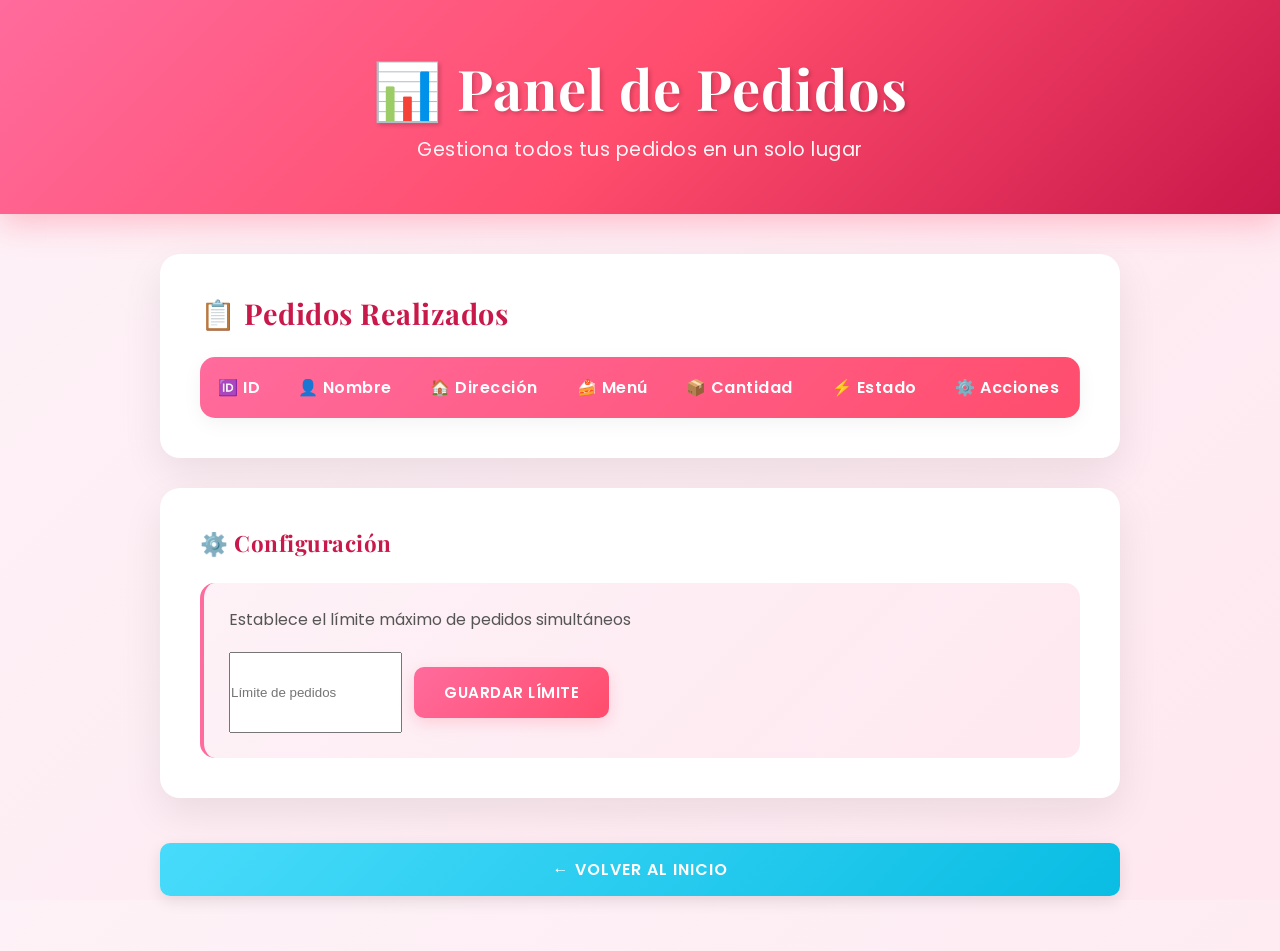
==== pages/admin.html @ cff60435 "Update admin.html" ====
<!DOCTYPE html>
<html lang="es">
<head>
    <meta charset="UTF-8">
    <meta name="viewport" content="width=device-width, initial-scale=1.0">
    <title>Panel de Pedidos</title>
    <link rel="preconnect" href="https://fonts.googleapis.com">
    <link rel="preconnect" href="https://fonts.gstatic.com" crossorigin>
    <link rel="icon" href="https://images.vexels.com/media/users/3/224166/isolated/preview/3df01541f7c3310be04550b27643cce6-logo-de-postre-de-chocolate.png" type="image/png">
    <link href="https://fonts.googleapis.com/css2?family=Playfair+Display:wght@700&family=Poppins:wght@400;600&display=swap" rel="stylesheet">
    <link rel="stylesheet" href="../css/styles.css">
</head>
<body class="admin-body">

    <header>
        <h1>📊 Panel de Pedidos</h1>
        <p>Gestiona todos tus pedidos en un solo lugar</p>
    </header>

    <main class="admin-main">
        <div class="admin-container">
            <!-- SECCIÓN DE TABLA -->
            <section class="admin-section">
                <h2>📋 Pedidos Realizados</h2>
                <div class="table-wrapper">
                    <table class="table-modern" id="tablaPedidos">
                        <thead>
                            <tr>
                                <th>🆔 ID</th>
                                <th>👤 Nombre</th>
                                <th>🏠 Dirección</th>
                                <th>🍰 Menú</th>
                                <th>📦 Cantidad</th>
                                <th>⚡ Estado</th>
                                <th>⚙️ Acciones</th>
                            </tr>
                        </thead>
                        <tbody>
                        </tbody>
                    </table>
                </div>
            </section>

            <!-- SECCIÓN DE LÍMITE -->
            <section class="admin-section">
                <h3>⚙️ Configuración</h3>
                <div class="limit-box">
                    <p>Establece el límite máximo de pedidos simultáneos</p>
                    <div class="limit-form">
                        <input type="number" id="limite" placeholder="Límite de pedidos">
                        <button onclick="guardarLimite()" class="btn-limite">Guardar límite</button>
                    </div>
                </div>
            </section>

            <!-- BOTÓN SALIR -->
            <div class="button-group">
                <a href="../index.html">
                    <button class="btn-secondary" style="width: 100%;">← Volver al inicio</button>
                </a>
            </div>
        </div>

    </main>

    <script src="../Js/admin.js"></script>

</body>
</html>
---- css/styles.css ----
* {
    margin: 0;
    padding: 0;
    box-sizing: border-box;
}

html {
    height: 100%;
}

body {
    font-family: 'Poppins', sans-serif;
    background: linear-gradient(135deg, #fdf2f7 0%, #ffe8f0 100%);
    display: flex;
    flex-direction: column;
    min-height: 100%;
    color: #333;
}

/* HEADER */
header {
    background: linear-gradient(135deg, #ff6b9d 0%, #ff4d6d 50%, #c9184a 100%);
    color: white;
    padding: 50px 20px;
    text-align: center;
    box-shadow: 0 10px 30px rgba(255, 77, 109, 0.3);
}

header h1 {
    font-family: 'Playfair Display', serif;
    font-size: 3.5rem;
    margin-bottom: 10px;
    text-shadow: 2px 2px 4px rgba(0, 0, 0, 0.2);
    letter-spacing: 1px;
}

header p {
    font-size: 1.2rem;
    font-weight: 400;
    opacity: 0.95;
    letter-spacing: 0.5px;
}

/* MAIN CONTENT */
main {
    display: flex;
    justify-content: center;
    gap: 40px;
    flex-wrap: wrap;
    align-items: stretch;
    flex: 1;
    padding: 60px 20px;
    max-width: 1000px;
    margin: 0 auto;
    width: 100%;
}

/* TARJETAS */
.card {
    background: white;
    border-radius: 20px;
    padding: 40px 30px;
    flex: 1;
    min-width: 280px;
    max-width: 380px;
    box-shadow: 0 15px 40px rgba(0, 0, 0, 0.08);
    transition: all 0.4s ease;
    border-top: 4px solid #ff6b9d;
    display: flex;
    flex-direction: column;
    justify-content: space-between;
}

.card:hover {
    transform: translateY(-10px);
    box-shadow: 0 25px 50px rgba(255, 77, 109, 0.2);
}

.card h2,
.card h3 {
    font-family: 'Playfair Display', serif;
    font-size: 1.8rem;
    color: #c9184a;
    margin-bottom: 15px;
    letter-spacing: 0.5px;
}

.card p {
    color: #666;
    font-size: 1rem;
    margin-bottom: 25px;
    line-height: 1.6;
}

/* BOTONES */
button {
    padding: 14px 30px;
    margin: 15px 0;
    border: none;
    border-radius: 10px;
    cursor: pointer;
    font-family: 'Poppins', sans-serif;
    font-size: 1rem;
    font-weight: 600;
    transition: all 0.3s ease;
    text-transform: uppercase;
    letter-spacing: 1px;
    box-shadow: 0 5px 15px rgba(0, 0, 0, 0.1);
}

a {
    text-decoration: none;
    display: inline-block;
    width: 100%;
}

.btn-primary {
    background: linear-gradient(135deg, #ff6b9d 0%, #ff4d6d 100%);
    color: white;
    width: 100%;
}

.btn-primary:hover {
    background: linear-gradient(135deg, #ff4d6d 0%, #c9184a 100%);
    transform: translateY(-3px);
    box-shadow: 0 8px 20px rgba(255, 77, 109, 0.4);
}

.btn-primary:active {
    transform: translateY(-1px);
}

.btn-secondary {
    background: linear-gradient(135deg, #48dbfb 0%, #0abde3 100%);
    color: white;
    width: 100%;
}

.btn-secondary:hover {
    background: linear-gradient(135deg, #0abde3 0%, #059ae0 100%);
    transform: translateY(-3px);
    box-shadow: 0 8px 20px rgba(10, 189, 227, 0.4);
}

.btn-secondary:active {
    transform: translateY(-1px);
}

/* FOOTER */
footer {
    background: linear-gradient(135deg, #ff6b9d 0%, #ff4d6d 50%, #c9184a 100%);
    color: white;
    padding: 30px 20px;
    text-align: center;
    margin-top: auto;
    box-shadow: 0 -10px 30px rgba(255, 77, 109, 0.2);
    font-size: 1rem;
    font-weight: 500;
}

footer p {
    letter-spacing: 0.5px;
}

/* RESPONSIVE */
@media (max-width: 768px) {
    main {
        padding: 40px 20px;
        gap: 30px;
    }

    .card {
        max-width: 100%;
    }

    header h1 {
        font-size: 2.5rem;
    }

    header p {
        font-size: 1rem;
    }

    .card h2,
    .card h3 {
        font-size: 1.5rem;
    }
}

/* FORMULARIOS */
.form-container {
    background: white;
    border-radius: 20px;
    padding: 50px 40px;
    max-width: 500px;
    width: 100%;
    box-shadow: 0 15px 40px rgba(0, 0, 0, 0.08);
    margin: 0 auto;
}

.form-modern {
    display: flex;
    flex-direction: column;
    gap: 25px;
}

.form-group {
    display: flex;
    flex-direction: column;
    gap: 8px;
}

.form-group label {
    font-family: 'Playfair Display', serif;
    font-size: 1.1rem;
    color: #c9184a;
    font-weight: 600;
    letter-spacing: 0.5px;
}

.form-group input {
    padding: 14px 18px;
    border: 2px solid #f0f0f0;
    border-radius: 10px;
    font-family: 'Poppins', sans-serif;
    font-size: 1rem;
    transition: all 0.3s ease;
    background-color: #fafafa;
    color: #333;
}

.form-group input::placeholder {
    color: #bbb;
    font-style: italic;
}

.form-group input:focus {
    outline: none;
    border-color: #ff6b9d;
    background-color: #fff;
    box-shadow: 0 0 0 3px rgba(255, 107, 157, 0.1);
    transform: translateY(-2px);
}

.form-group input:hover {
    border-color: #ff8fab;
    background-color: #fff;
}

.btn-submit {
    background: linear-gradient(135deg, #ff6b9d 0%, #ff4d6d 100%);
    color: white;
    width: 100%;
    padding: 16px 30px;
    margin-top: 10px;
}

.btn-submit:hover {
    background: linear-gradient(135deg, #ff4d6d 0%, #c9184a 100%);
    transform: translateY(-3px);
    box-shadow: 0 10px 25px rgba(255, 77, 109, 0.4);
}

.btn-submit:active {
    transform: translateY(-1px);
}

.link-volver {
    margin-top: 15px;
}

.mensaje {
    text-align: center;
    padding: 15px;
    margin-top: 20px;
    border-radius: 10px;
    font-weight: 500;
    display: none;
}

.mensaje.success {
    background-color: #d4edda;
    color: #155724;
    border: 1px solid #c3e6cb;
    display: block;
}

.mensaje.error {
    background-color: #f8d7da;
    color: #721c24;
    border: 1px solid #f5c6cb;
    display: block;
}

@media (max-width: 480px) {
    header h1 {
        font-size: 2rem;
    }

    header {
        padding: 30px 15px;
    }

    main {
        padding: 30px 15px;
    }

    .card {
        padding: 30px 20px;
    }

    .form-container {
        padding: 30px 20px;
    }

    .form-group label {
        font-size: 1rem;
    }

    .form-group input {
        padding: 12px 15px;
        font-size: 16px;
    }
}

/* PANEL ADMIN */
.admin-body {
    font-family: 'Poppins', sans-serif;
    background: linear-gradient(135deg, #fdf2f7 0%, #ffe8f0 100%);
    display: flex;
    flex-direction: column;
    min-height: 100%;
    color: #333;
}

.admin-main {
    flex: 1;
    padding: 40px 20px;
}

.admin-container {
    max-width: 1200px;
    margin: 0 auto;
    width: 100%;
}

.admin-section {
    background: white;
    border-radius: 20px;
    padding: 40px;
    margin-bottom: 30px;
    box-shadow: 0 15px 40px rgba(0, 0, 0, 0.08);
    animation: slideIn 0.5s ease;
}

@keyframes slideIn {
    from {
        opacity: 0;
        transform: translateY(20px);
    }
    to {
        opacity: 1;
        transform: translateY(0);
    }
}

.admin-section h2,
.admin-section h3 {
    font-family: 'Playfair Display', serif;
    color: #c9184a;
    margin-bottom: 25px;
    font-size: 1.8rem;
    letter-spacing: 0.5px;
}

.admin-section h3 {
    font-size: 1.4rem;
}

/* TABLA MODERNA */
.table-wrapper {
    overflow-x: auto;
    border-radius: 15px;
    box-shadow: 0 5px 20px rgba(0, 0, 0, 0.05);
}

.table-modern {
    width: 100%;
    border-collapse: collapse;
    font-family: 'Poppins', sans-serif;
}

.table-modern thead {
    background: linear-gradient(135deg, #ff6b9d 0%, #ff4d6d 100%);
    color: white;
}

.table-modern th {
    padding: 18px;
    text-align: left;
    font-weight: 600;
    letter-spacing: 0.5px;
    border: none;
}

.table-modern td {
    padding: 16px 18px;
    border-bottom: 1px solid #f0f0f0;
    color: #333;
    font-size: 0.95rem;
}

.table-modern tbody tr {
    transition: all 0.3s ease;
}

.table-modern tbody tr:hover {
    background-color: #fff5f7;
    box-shadow: inset 0 0 0 3px rgba(255, 107, 157, 0.1);
}

.table-modern tbody tr:last-child td {
    border-bottom: none;
}

.table-modern tbody tr td:first-child {
    font-weight: 600;
    color: #ff6b9d;
}

/* CONFIGURACIÓN DE LÍMITE */
.limit-box {
    background: linear-gradient(135deg, #fdf2f7 0%, #ffe8f0 100%);
    padding: 25px;
    border-radius: 15px;
    border-left: 4px solid #ff6b9d;
}

.limit-box p {
    color: #555;
    margin-bottom: 20px;
    font-size: 1rem;
    line-height: 1.5;
}

.limit-form {
    display: flex;
    gap: 12px;
    flex-wrap: wrap;
}

.input-limite {
    flex: 1;
    min-width: 150px;
    padding: 14px 18px;
    border: 2px solid #f0f0f0;
    border-radius: 10px;
    font-family: 'Poppins', sans-serif;
    font-size: 1rem;
    transition: all 0.3s ease;
    background-color: white;
    color: #333;
}

.input-limite::placeholder {
    color: #bbb;
    font-style: italic;
}

.input-limite:focus {
    outline: none;
    border-color: #ff6b9d;
    box-shadow: 0 0 0 3px rgba(255, 107, 157, 0.1);
    transform: translateY(-2px);
}

.input-limite:hover {
    border-color: #ff8fab;
    background-color: #fafafa;
}

.btn-limite {
    background: linear-gradient(135deg, #ff6b9d 0%, #ff4d6d 100%);
    color: white;
    padding: 14px 30px;
    border: none;
    border-radius: 10px;
    font-family: 'Poppins', sans-serif;
    font-weight: 600;
    font-size: 0.95rem;
    cursor: pointer;
    transition: all 0.3s ease;
    box-shadow: 0 5px 15px rgba(255, 77, 109, 0.2);
    text-transform: uppercase;
    letter-spacing: 0.5px;
    white-space: nowrap;
}

.btn-limite:hover {
    background: linear-gradient(135deg, #ff4d6d 0%, #c9184a 100%);
    transform: translateY(-3px);
    box-shadow: 0 8px 20px rgba(255, 77, 109, 0.4);
}

.btn-limite:active {
    transform: translateY(-1px);
}

.button-group {
    margin-top: 20px;
    display: flex;
    gap: 15px;
}

/* RESPONSIVE ADMIN */
@media (max-width: 768px) {
    .admin-section {
        padding: 25px;
    }

    .admin-section h2,
    .admin-section h3 {
        font-size: 1.4rem;
    }

    .table-modern th,
    .table-modern td {
        padding: 12px;
        font-size: 0.85rem;
    }

    .columnna-acciones {
        flex-direction: column;
        gap: 5px;
    }

    .select-estado,
    .btn-eliminar {
        font-size: 0.75rem;
        padding: 6px 8px;
    }

    .limit-form {
        flex-direction: column;
    }

    .input-limite {
        min-width: auto;
    }
}

@media (max-width: 480px) {
    .admin-main {
        padding: 20px 10px;
    }

    .admin-section {
        padding: 20px 15px;
        margin-bottom: 20px;
    }

    .admin-section h2,
    .admin-section h3 {
        font-size: 1.2rem;
    }

    .table-modern th,
    .table-modern td {
        padding: 10px 8px;
        font-size: 0.75rem;
    }

    .table-modern th {
        font-size: 0.8rem;
    }

    .btn-limite {
        padding: 12px 20px;
        font-size: 0.85rem;
    }

    .columna-acciones {
        gap: 5px;
    }

    .select-estado {
        flex: 1;
        min-width: 80px;
        font-size: 0.7rem;
        padding: 6px 8px;
    }

    .btn-eliminar {
        font-size: 0.85rem;
        padding: 6px 8px;
    }
}

/* ESTADOS DE PEDIDOS */
.estado-pendiente {
    background-color: #fff3cd;
    color: #856404;
    padding: 8px 12px;
    border-radius: 8px;
    font-weight: 600;
    display: inline-block;
    border: 1px solid #ffeeba;
}

.estado-en-preparación {
    background-color: #cfe2ff;
    color: #084298;
    padding: 8px 12px;
    border-radius: 8px;
    font-weight: 600;
    display: inline-block;
    border: 1px solid #b6d4fe;
}

.estado-completado {
    background-color: #d1e7dd;
    color: #0f5132;
    padding: 8px 12px;
    border-radius: 8px;
    font-weight: 600;
    display: inline-block;
    border: 1px solid #badbcc;
}

.estado-cancelado {
    background-color: #f8d7da;
    color: #842029;
    padding: 8px 12px;
    border-radius: 8px;
    font-weight: 600;
    display: inline-block;
    border: 1px solid #f5c2c7;
}

.estado-preparado-sin-pagar {
    background-color: #cfe2ff;
    color: #084298;
    padding: 8px 12px;
    border-radius: 8px;
    font-weight: 600;
    display: inline-block;
    border: 1px solid #b6d4fe;
}

.estado-preparado-y-pagado {
    background-color: #d1e7dd;
    color: #0f5132;
    padding: 8px 12px;
    border-radius: 8px;
    font-weight: 600;
    display: inline-block;
    border: 1px solid #badbcc;
}

.estado-pendiente-de-pagar {
    background-color: #fff3cd;
    color: #856404;
    padding: 8px 12px;
    border-radius: 8px;
    font-weight: 600;
    display: inline-block;
    border: 1px solid #ffeeba;
}

.estado-entregado {
    background-color: #d1e7dd;
    color: #0f5132;
    padding: 8px 12px;
    border-radius: 8px;
    font-weight: 600;
    display: inline-block;
    border: 1px solid #badbcc;
}

/* COLUMNA DE ACCIONES */
.columna-acciones {
    display: flex;
    gap: 10px;
    align-items: center;
    justify-content: center;
}

.select-estado {
    padding: 8px 12px;
    border: 2px solid #ff6b9d;
    border-radius: 8px;
    background-color: white;
    color: #333;
    font-family: 'Poppins', sans-serif;
    font-size: 0.85rem;
    cursor: pointer;
    transition: all 0.3s ease;
}

.select-estado:hover {
    background-color: #fff5f7;
    border-color: #ff4d6d;
}

.select-estado:focus {
    outline: none;
    box-shadow: 0 0 0 3px rgba(255, 107, 157, 0.2);
}

.btn-eliminar {
    padding: 8px 12px;
    background-color: #f8d7da;
    color: #842029;
    border: 2px solid #f5c2c7;
    border-radius: 8px;
    font-size: 1rem;
    cursor: pointer;
    transition: all 0.3s ease;
}

.btn-eliminar:hover {
    background-color: #f5c6cb;
    border-color: #f1b0b7;
    transform: scale(1.1);
}

.btn-eliminar:active {
    transform: scale(0.95);
}

/* NOTIFICACIONES */
.notificacion {
    position: fixed;
    top: 20px;
    right: 20px;
    padding: 16px 24px;
    border-radius: 10px;
    font-family: 'Poppins', sans-serif;
    font-weight: 600;
    box-shadow: 0 10px 30px rgba(0, 0, 0, 0.2);
    animation: slideInRight 0.4s ease;
    z-index: 9999;
    transition: opacity 0.3s ease;
}

@keyframes slideInRight {
    from {
        transform: translateX(400px);
        opacity: 0;
    }
    to {
        transform: translateX(0);
        opacity: 1;
    }
}

.notificacion-success {
    background-color: #d4edda;
    color: #155724;
    border: 2px solid #c3e6cb;
}

.notificacion-error {
    background-color: #f8d7da;
    color: #721c24;
    border: 2px solid #f5c6cb;
}

/* CONTADOR DE PEDIDOS */
.contador-pedidos {
    background-color: #f9fafb;
    padding: 20px;
    border-radius: 15px;
    border-left: 4px solid #ff6b9d;
    margin-bottom: 20px;
}
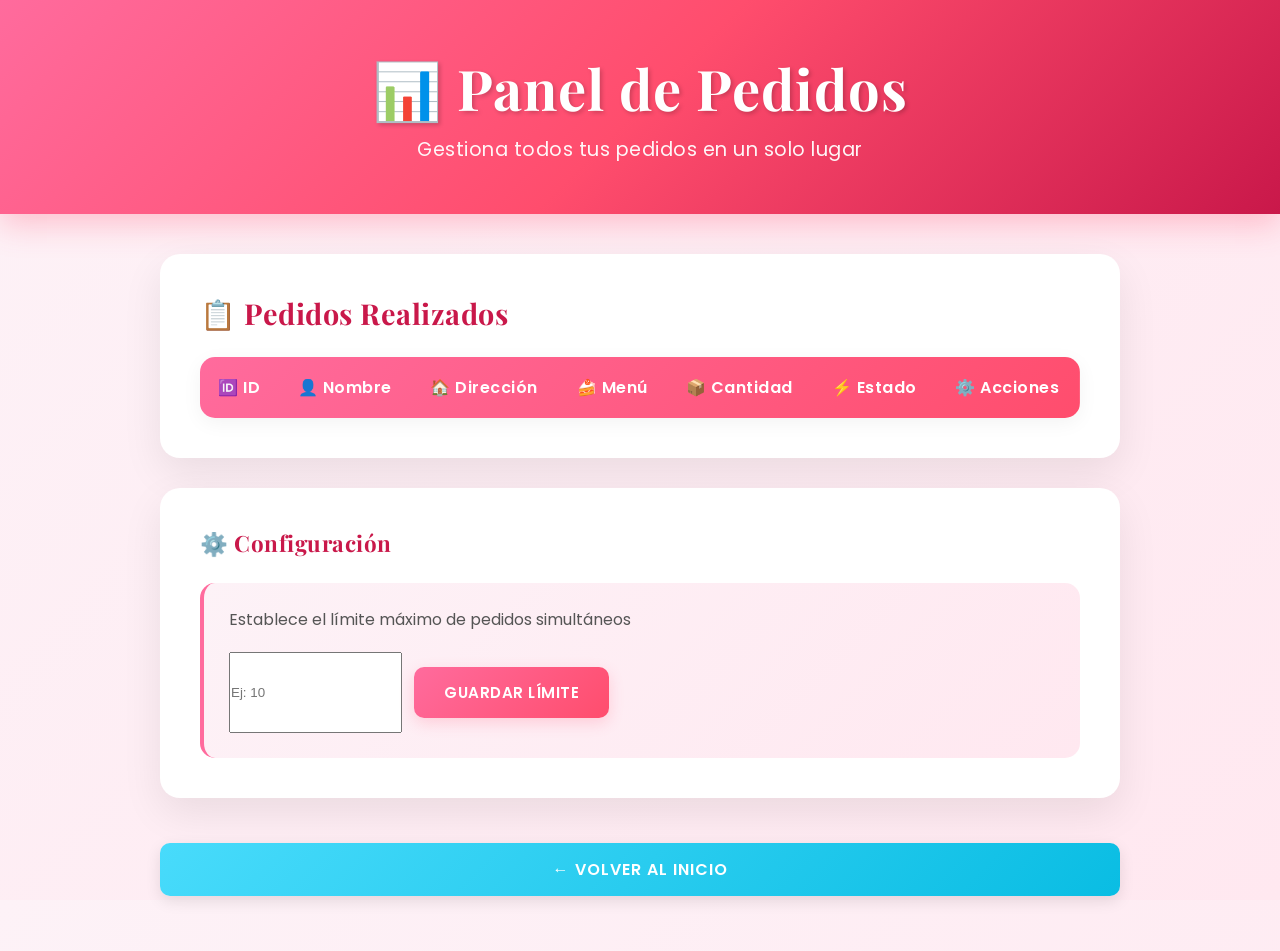
==== commit 4c0a8c49: "Update admin.html" ====
--- a/pages/admin.html
+++ b/pages/admin.html
@@ -47,7 +47,7 @@
                 <div class="limit-box">
                     <p>Establece el límite máximo de pedidos simultáneos</p>
                     <div class="limit-form">
-                        <input type="number" id="limite" placeholder="Límite de pedidos">
+                        <input type="number" id="limite" class="limite-input" placeholder="Ej: 10">
                         <button onclick="guardarLimite()" class="btn-limite">Guardar límite</button>
                     </div>
                 </div>
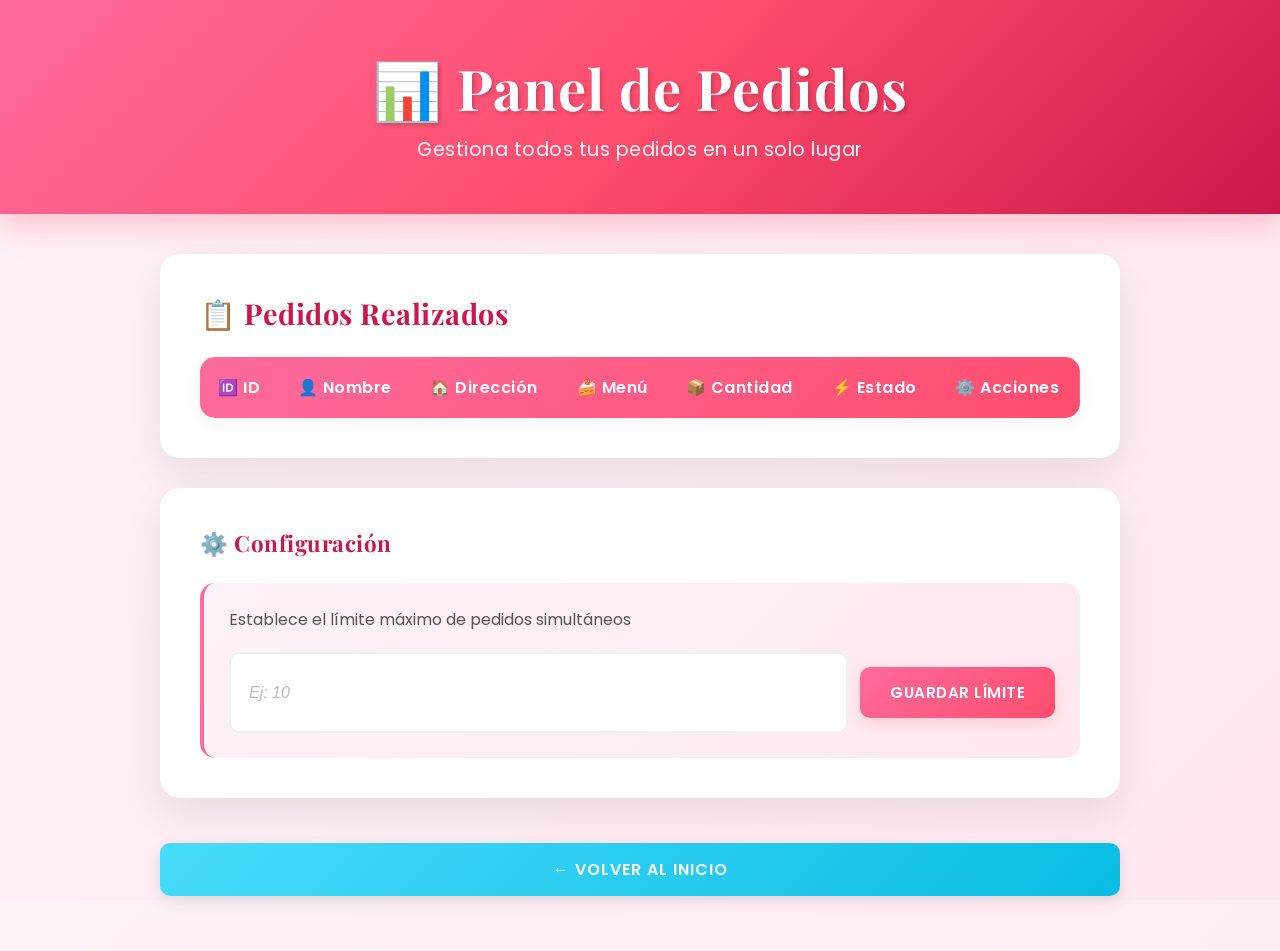
==== commit 64534baa: "Update admin.html" ====
--- a/pages/admin.html
+++ b/pages/admin.html
@@ -47,7 +47,7 @@
                 <div class="limit-box">
                     <p>Establece el límite máximo de pedidos simultáneos</p>
                     <div class="limit-form">
-                        <input type="number" id="limite" class="limite-input" placeholder="Ej: 10">
+                        <input type="number" id="limite" class="input-limite" placeholder="Ej: 10">
                         <button onclick="guardarLimite()" class="btn-limite">Guardar límite</button>
                     </div>
                 </div>
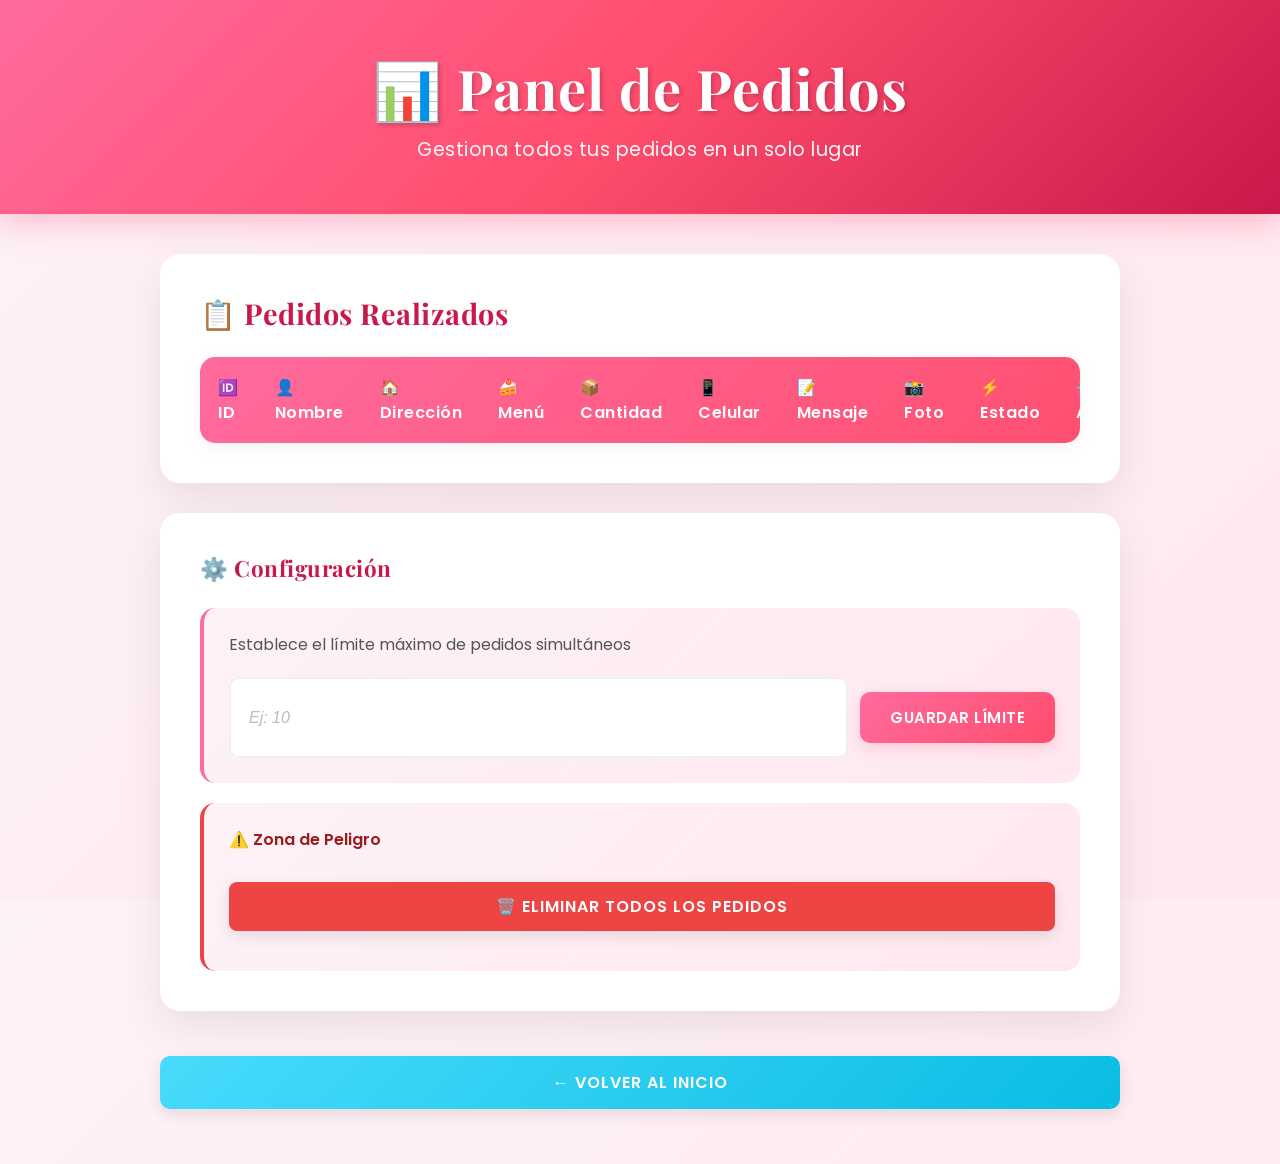
==== commit 24967f92: "Imagen, numero y descripcion" ====
--- a/pages/admin.html
+++ b/pages/admin.html
@@ -31,6 +31,9 @@
                                 <th>🏠 Dirección</th>
                                 <th>🍰 Menú</th>
                                 <th>📦 Cantidad</th>
+                                <th>📱 Celular</th>
+                                <th>📝 Mensaje</th>
+                                <th>📸 Foto</th>
                                 <th>⚡ Estado</th>
                                 <th>⚙️ Acciones</th>
                             </tr>
@@ -51,6 +54,11 @@
                         <button onclick="guardarLimite()" class="btn-limite">Guardar límite</button>
                     </div>
                 </div>
+                
+                <div class="limit-box" style="margin-top: 20px; border-color: #ef4444; background-color: #fef2f2;">
+                    <p style="color: #991b1b; font-weight: 600;">⚠️ Zona de Peligro</p>
+                    <button onclick="eliminarTodosPedidos()" class="btn-delete-all" style="width: 100%; margin-top: 10px;">🗑️ Eliminar TODOS los pedidos</button>
+                </div>
             </section>
 
             <!-- BOTÓN SALIR -->
--- a/css/styles.css
+++ b/css/styles.css
@@ -666,7 +666,28 @@
     display: inline-block;
     border: 1px solid #ffeeba;
 }
-
+/* Botón Eliminar Todos */
+.btn-delete-all {
+    background-color: #ef4444;
+    color: white;
+    padding: 12px 20px;
+    border: none;
+    border-radius: 8px;
+    font-size: 1rem;
+    font-weight: 600;
+    cursor: pointer;
+    transition: all 0.3s ease;
+}
+
+.btn-delete-all:hover {
+    background-color: #dc2626;
+    transform: translateY(-2px);
+    box-shadow: 0 4px 12px rgba(239, 68, 68, 0.4);
+}
+
+.btn-delete-all:active {
+    transform: translateY(0);
+}
 .estado-entregado {
     background-color: #d1e7dd;
     color: #0f5132;
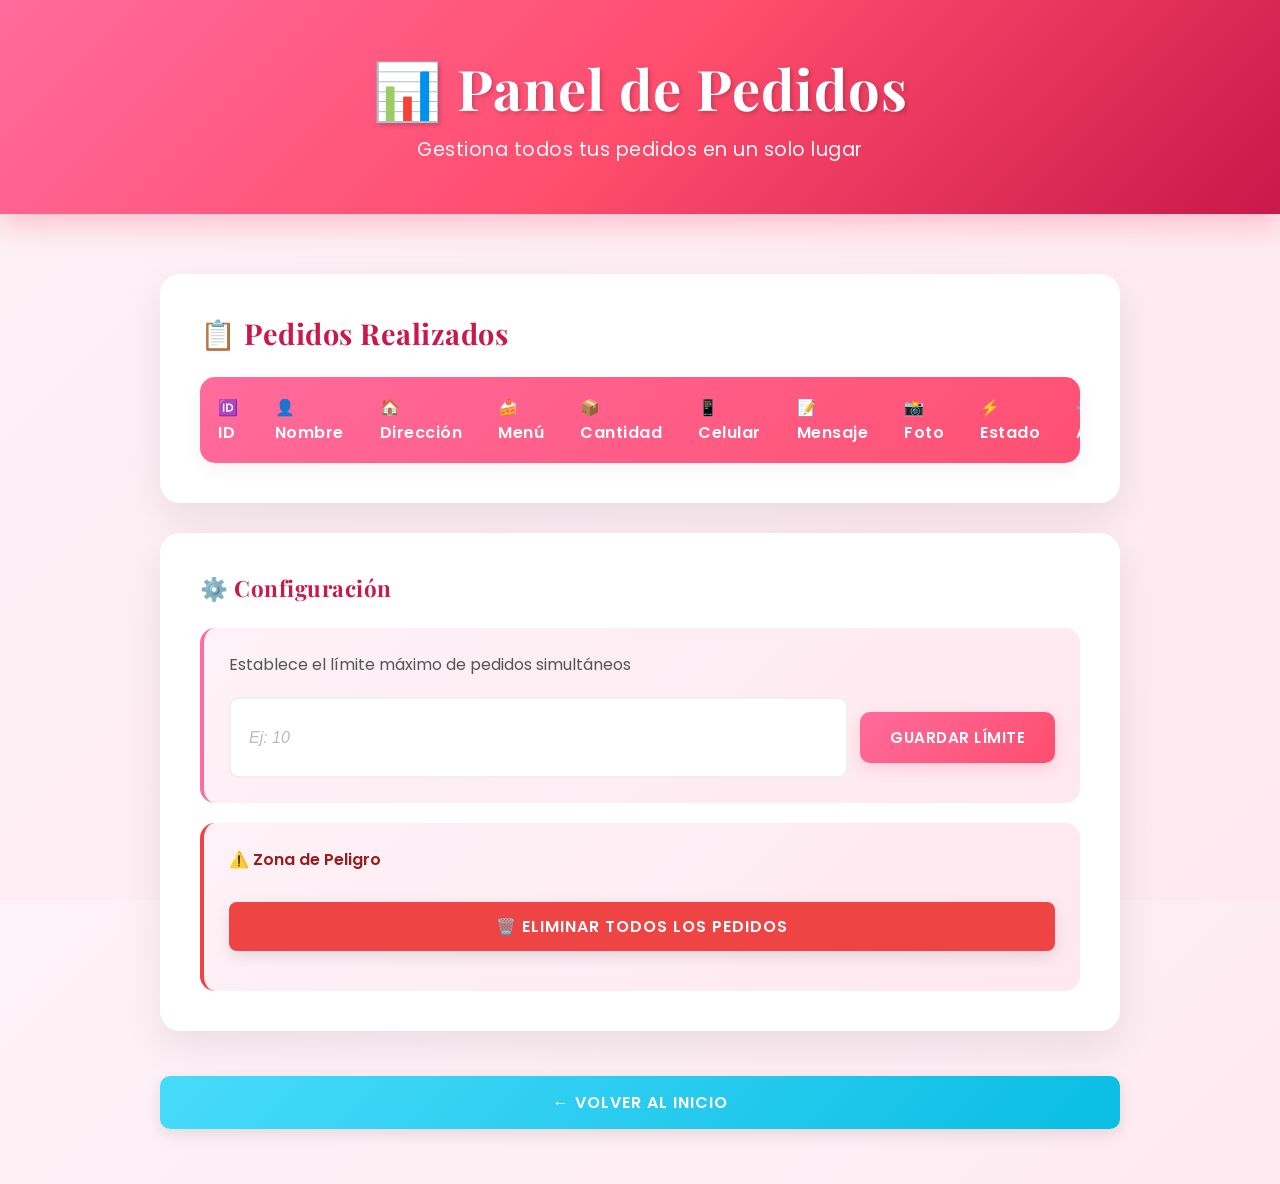
==== commit e0884538: "cambio" ====
--- a/pages/admin.html
+++ b/pages/admin.html
@@ -19,6 +19,9 @@
 
     <main class="admin-main">
         <div class="admin-container">
+            <!-- CONTADOR DE PEDIDOS -->
+            <div id="contador-pedidos-container" style="margin-bottom: 20px;"></div>
+
             <!-- SECCIÓN DE TABLA -->
             <section class="admin-section">
                 <h2>📋 Pedidos Realizados</h2>
